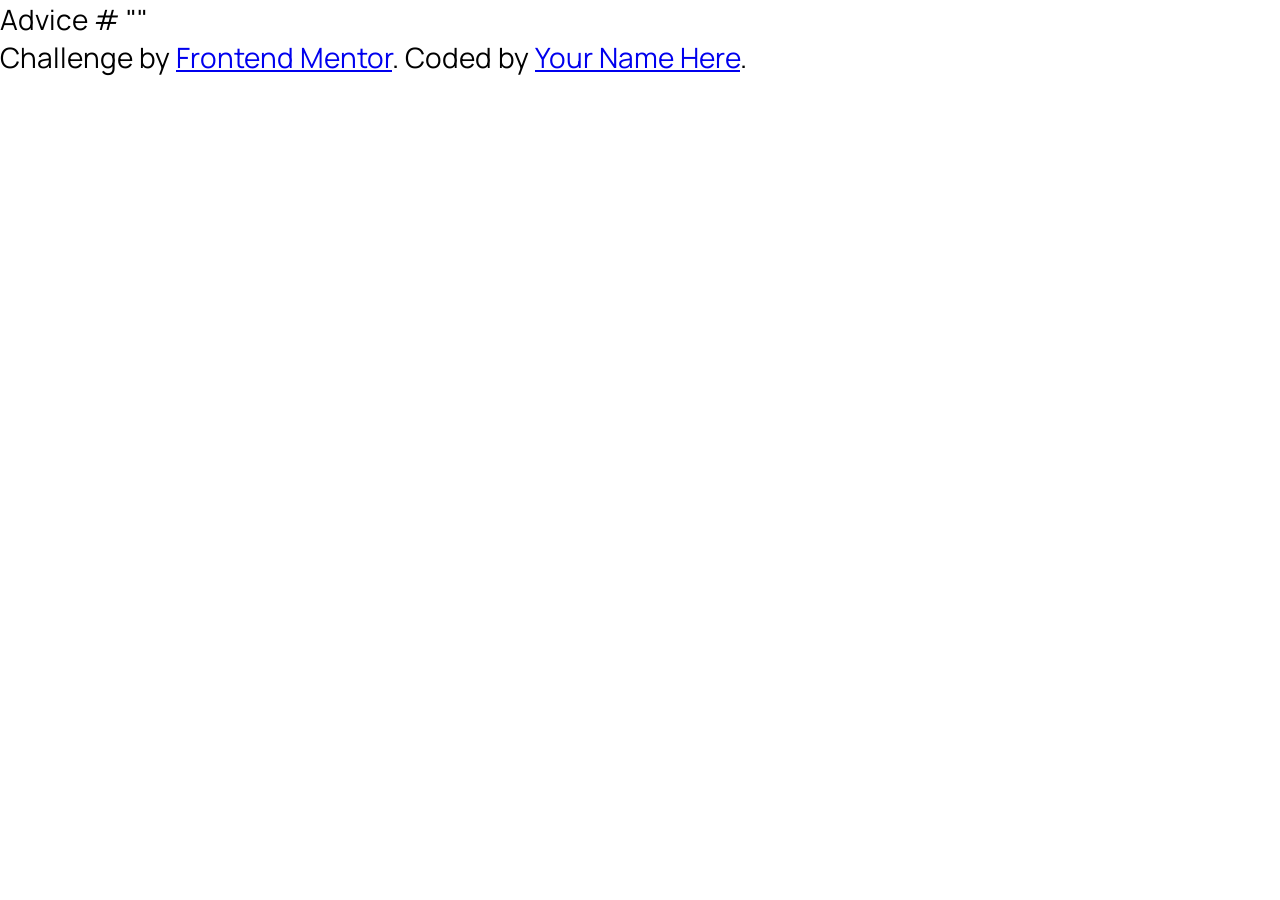
==== adviceAPI-generator/index.html @ dc103048 "Project setup" ====
<!DOCTYPE html>
<html lang="en">
    <head>
        <meta charset="UTF-8" />
        <meta name="viewport" content="width=device-width, initial-scale=1.0" />
        <meta http-equiv="X-UA-Compatible" content ="ie=edge" /> 
        <meta name="Author" content="Alexandre Cumplido Bou" />
        <meta name="Description" content="Advice generator app" />
        <link rel="icon" type="image/svg" sizes="32x32" href="./images/icon-dice.svg"/>
        <link rel="stylesheet" href="./styles/main.css" />
        <title>Advice generator App</title>
    </head>
    <body>
          Advice #<!-- Advice ID goes here -->

  "<!-- Advice text goes here -->"
          <div class="attribution">
    Challenge by <a href="https://www.frontendmentor.io?ref=challenge" target="_blank">Frontend Mentor</a>. 
    Coded by <a href="#">Your Name Here</a>.
  </div>
        <script src="./scripts/script.js"></script>
    </body>
</html>
---- adviceAPI-generator/styles/main.css ----
@import url("./fonts.css");
@import url("./variables.css");
@import url("./global.css");
@import url("./index.css");
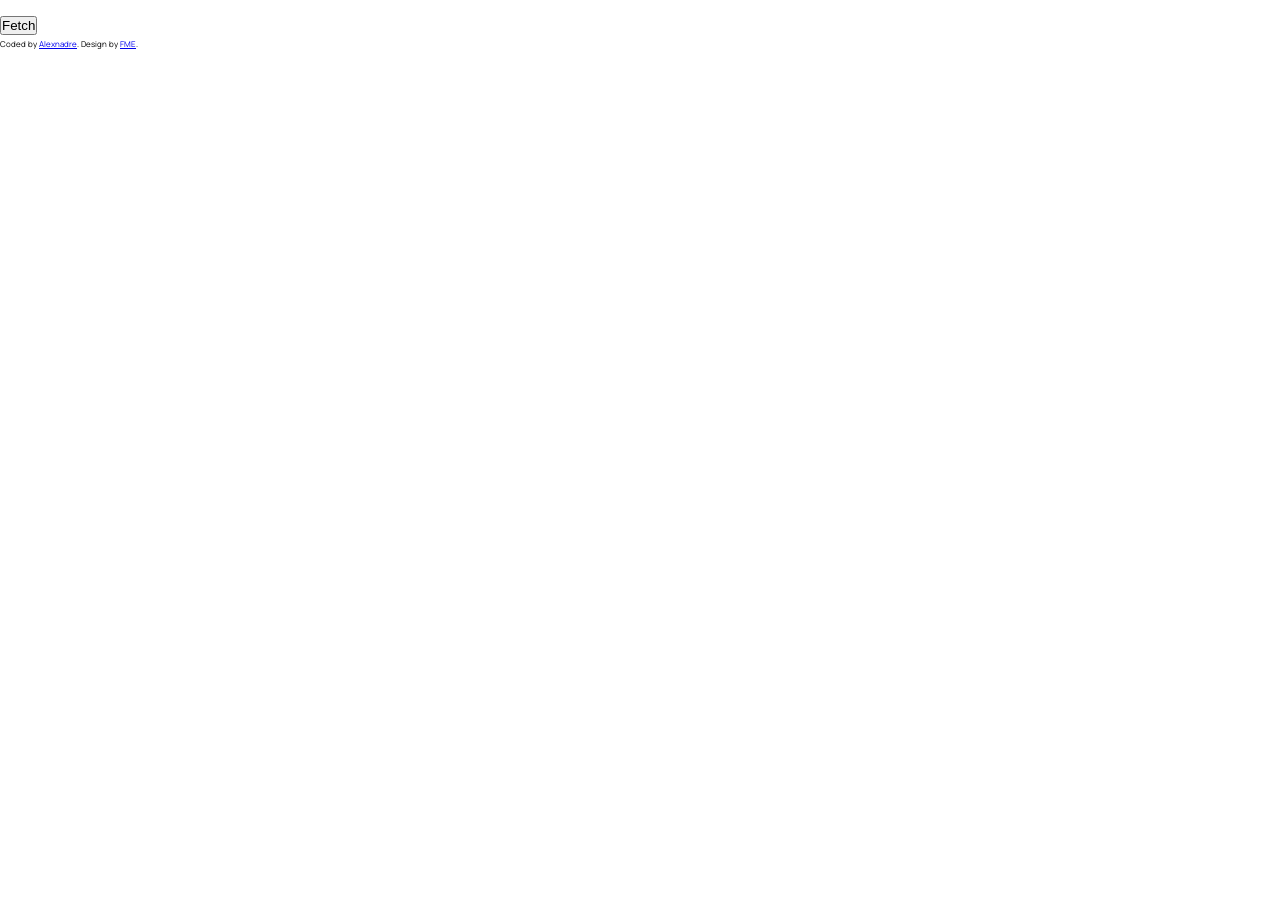
==== commit c8ffefcc: "Fecth advice implemented" ====
--- a/adviceAPI-generator/index.html
+++ b/adviceAPI-generator/index.html
@@ -11,13 +11,24 @@
         <title>Advice generator App</title>
     </head>
     <body>
-          Advice #<!-- Advice ID goes here -->
+        <main>
+            <div class="advice-wrapper">
+                <span class="advice-identificator">
 
-  "<!-- Advice text goes here -->"
-          <div class="attribution">
-    Challenge by <a href="https://www.frontendmentor.io?ref=challenge" target="_blank">Frontend Mentor</a>. 
-    Coded by <a href="#">Your Name Here</a>.
-  </div>
+                </span>
+                <p class="advice-text">
+
+                </p>
+                <div class="divider">
+
+                </div>
+                <button class="advice-btn">Fetch</button>
+            </div>
+        </main>
+          <footer class="attribution">
+            <div>
+                Coded by <a href="https://twitter.com/alexcumbo">Alexnadre</a>. Design by <a href="https://www.frontendmentor.io/home" target="_blank">FME</a>. 
+                </div>
         <script src="./scripts/script.js"></script>
     </body>
 </html>
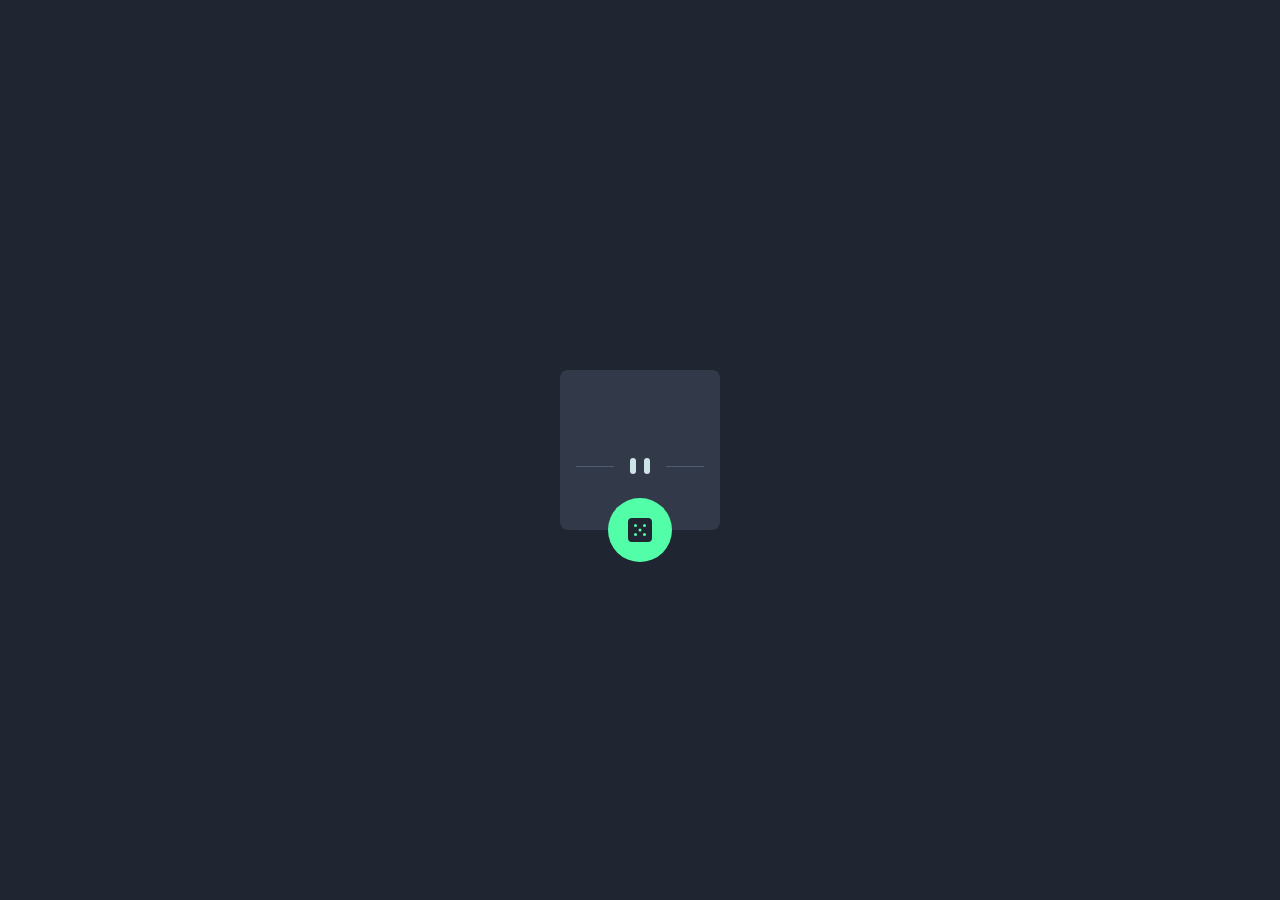
==== commit 314fe15e: "Style component" ====
--- a/adviceAPI-generator/index.html
+++ b/adviceAPI-generator/index.html
@@ -22,13 +22,11 @@
                 <div class="divider">
 
                 </div>
-                <button class="advice-btn">Fetch</button>
+                <div class="button-wrapper">
+                    <button class="advice-btn"></button>
+                </div>
             </div>
         </main>
-          <footer class="attribution">
-            <div>
-                Coded by <a href="https://twitter.com/alexcumbo">Alexnadre</a>. Design by <a href="https://www.frontendmentor.io/home" target="_blank">FME</a>. 
-                </div>
         <script src="./scripts/script.js"></script>
     </body>
 </html>
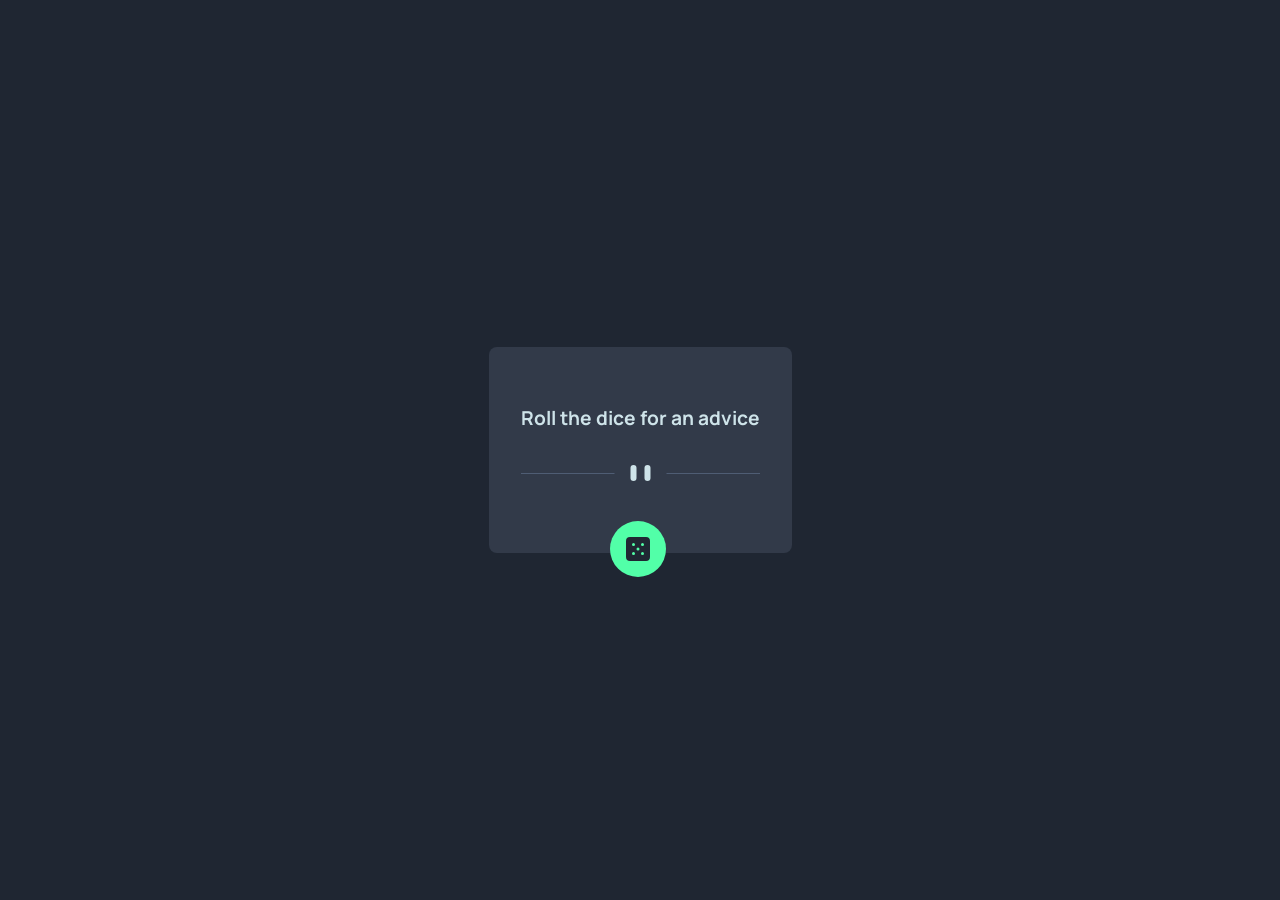
==== commit 462b8139: "Add animation and refactor css" ====
--- a/adviceAPI-generator/index.html
+++ b/adviceAPI-generator/index.html
@@ -12,20 +12,14 @@
     </head>
     <body>
         <main>
-            <div class="advice-wrapper">
-                <span class="advice-identificator">
-
-                </span>
+            <article class="advice">
+                <span class="advice-id"></span>
                 <p class="advice-text">
-
+                    Roll the dice for an advice
                 </p>
-                <div class="divider">
-
-                </div>
-                <div class="button-wrapper">
-                    <button class="advice-btn"></button>
-                </div>
-            </div>
+                <div class="divider"></div>
+                <button class="advice-btn"></button>
+            </article>
         </main>
         <script src="./scripts/script.js"></script>
     </body>
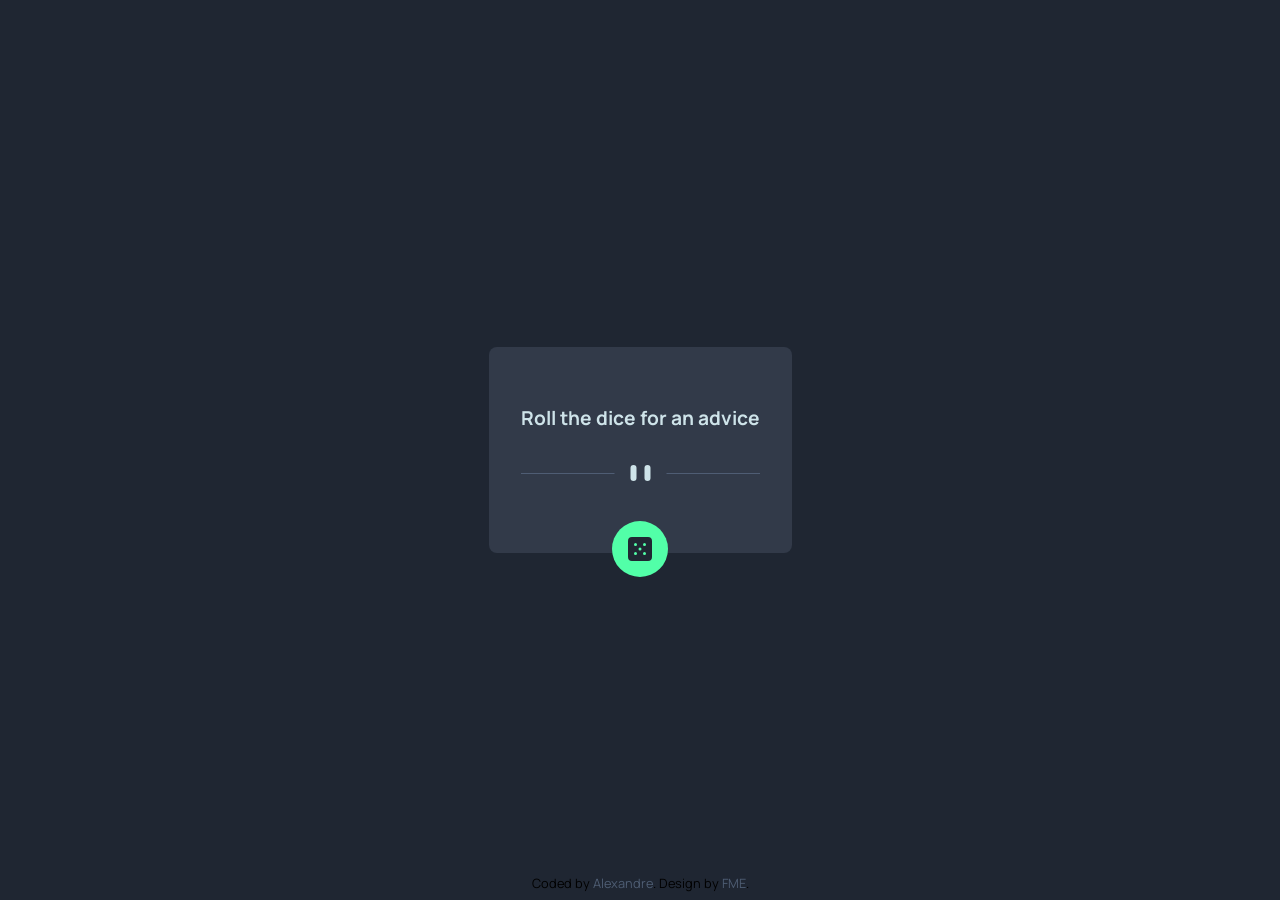
==== commit 8b29f701: "Add attribution and style it" ====
--- a/adviceAPI-generator/index.html
+++ b/adviceAPI-generator/index.html
@@ -21,6 +21,9 @@
                 <button class="advice-btn"></button>
             </article>
         </main>
+        <footer class="attribution"> Coded by <a href="https://www.linkedin.com/in/alexandrecb" target="_blank">Alexandre</a>. 
+        Design by <a href="https://www.frontendmentor.io/" target="_blank">FME</a>.
+        </footer>
         <script src="./scripts/script.js"></script>
     </body>
 </html>
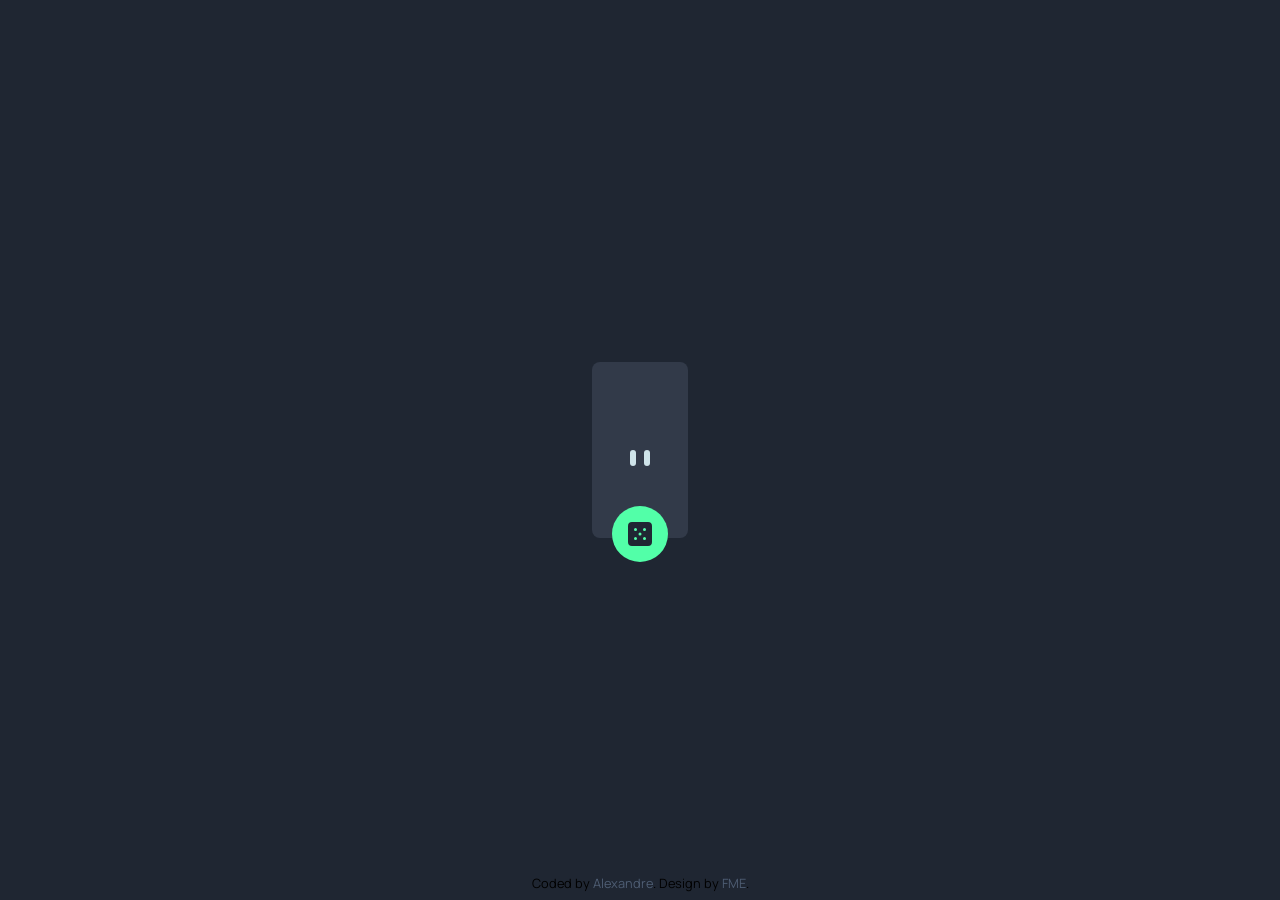
==== commit 02bb52b6: "Implement first fetch for advice" ====
--- a/adviceAPI-generator/index.html
+++ b/adviceAPI-generator/index.html
@@ -13,10 +13,8 @@
     <body>
         <main>
             <article class="advice">
-                <span class="advice-id"></span>
-                <p class="advice-text">
-                    Roll the dice for an advice
-                </p>
+                <h2 class="advice-id"></h2>
+                <p class="advice-text"></p>
                 <div class="divider"></div>
                 <button class="advice-btn"></button>
             </article>
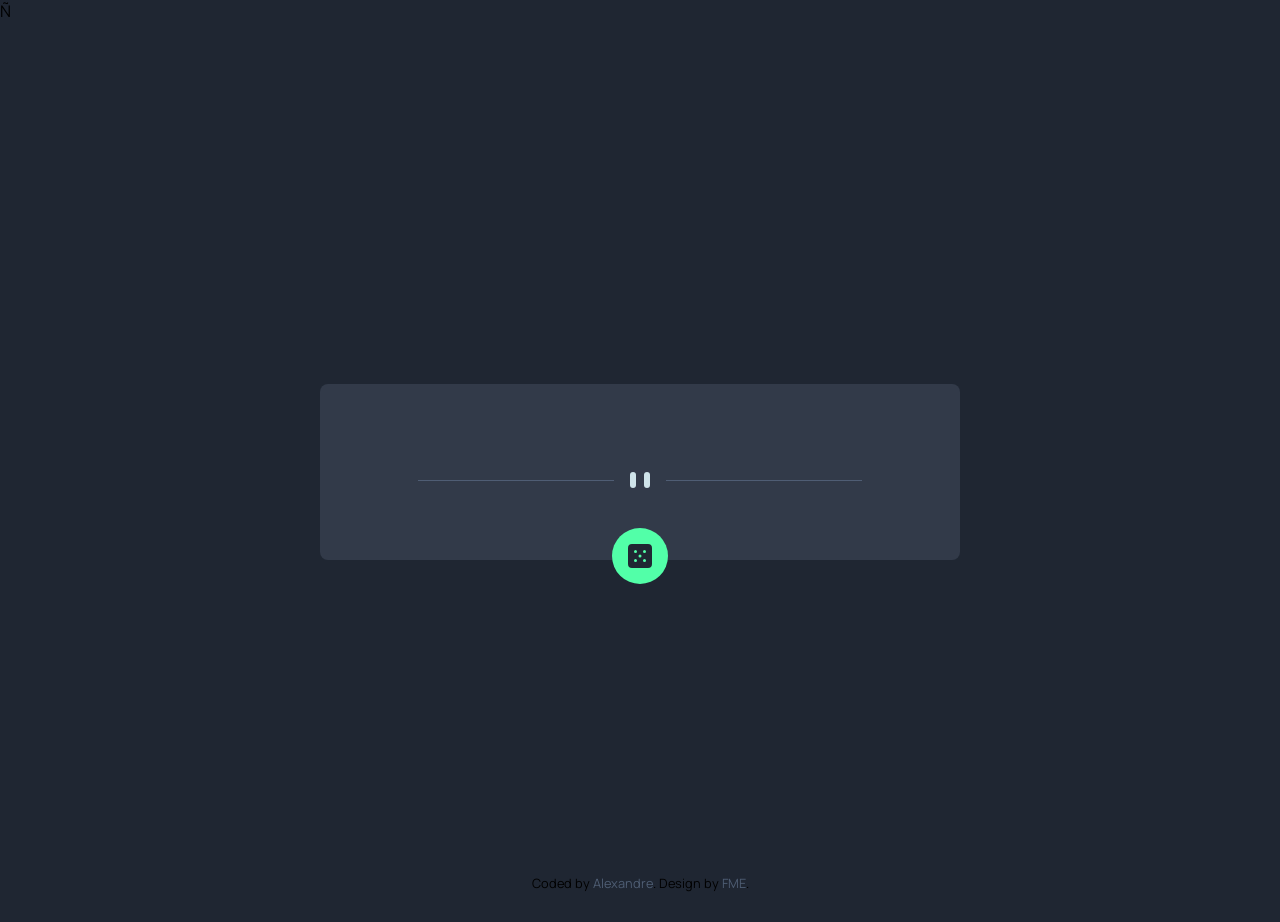
==== commit a1e770d1: "Updated readme, and refactored JS" ====
--- a/adviceAPI-generator/index.html
+++ b/adviceAPI-generator/index.html
@@ -3,12 +3,15 @@
     <head>
         <meta charset="UTF-8" />
         <meta name="viewport" content="width=device-width, initial-scale=1.0" />
-        <meta http-equiv="X-UA-Compatible" content ="ie=edge" /> 
-        <meta name="Author" content="Alexandre Cumplido Bou" />
-        <meta name="Description" content="Advice generator app" />
+        <meta http-equiv="X-UA-Compatible" content="ie=edge" />
+        <meta name="robots" content="index, follow" />
+        <meta name="author" content="Alexandre Cumplido Bou" />
+         <meta name="Description" content="Advice generator app" />
+        <meta name="keywords" content="HTML, CSS, JavaScript" />
         <link rel="icon" type="image/svg" sizes="32x32" href="./images/icon-dice.svg"/>
-        <link rel="stylesheet" href="./styles/main.css" />
-        <title>Advice generator App</title>
+        <link rel="stylesheet" href="./styles/main.css"/>
+        <script defer src="./scripts/script.js"></script>
+        <title>Advice generator App</title>Ñ
     </head>
     <body>
         <main>
@@ -22,6 +25,5 @@
         <footer class="attribution"> Coded by <a href="https://www.linkedin.com/in/alexandrecb" target="_blank">Alexandre</a>. 
         Design by <a href="https://www.frontendmentor.io/" target="_blank">FME</a>.
         </footer>
-        <script src="./scripts/script.js"></script>
     </body>
 </html>
